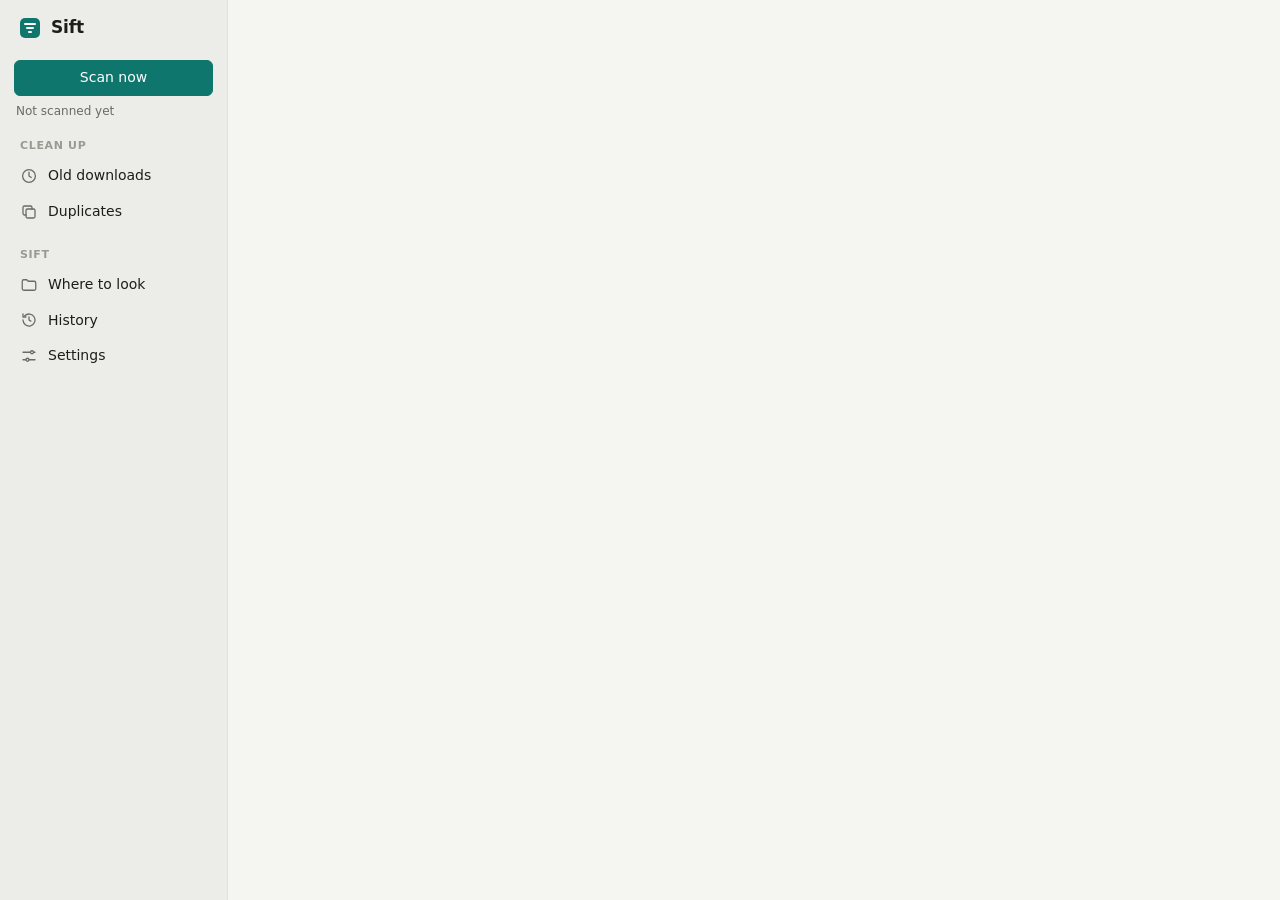
==== ui/index.html @ bf7e6002 "Sift's first version: old downloads and duplicates Scan of chosen folders; every 'old' signal (unuse" ====
<!doctype html>
<html lang="en">
<head>
<meta charset="utf-8">
<meta name="viewport" content="width=device-width, initial-scale=1">
<title>Sift</title>
<link rel="stylesheet" href="style.css">
</head>
<body>
<div class="app">
  <nav class="side" aria-label="Sections">
    <div class="brand">
      <svg viewBox="0 0 24 24" aria-hidden="true"><rect x="2" y="2" width="20" height="20" rx="5" fill="var(--accent)"/><rect x="6" y="7" width="12" height="2" rx="1" fill="var(--on-accent)"/><rect x="8" y="11" width="8" height="2" rx="1" fill="var(--on-accent)"/><rect x="10" y="15" width="4" height="2" rx="1" fill="var(--on-accent)"/></svg>
      <span>Sift</span>
    </div>

    <div class="scanbox">
      <button id="scanBtn" class="btn primary wide">Scan now</button>
      <div id="scanInfo" class="scaninfo">Not scanned yet</div>
      <div id="scanBar" class="bar" hidden><i></i></div>
    </div>

    <div class="navgroup">
      <div class="navlabel">Clean up</div>
      <button class="navitem" data-view="old"><svg class="ico" viewBox="0 0 24 24" aria-hidden="true"><circle cx="12" cy="12" r="8.5"/><path d="M12 7v5l3 2"/></svg><span class="lbl">Old downloads</span><span class="count" id="countOld"></span></button>
      <button class="navitem" data-view="dupes"><svg class="ico" viewBox="0 0 24 24" aria-hidden="true"><rect x="8" y="8" width="12" height="12" rx="2"/><path d="M16 8V6a2 2 0 0 0-2-2H6a2 2 0 0 0-2 2v8a2 2 0 0 0 2 2h2"/></svg><span class="lbl">Duplicates</span><span class="count" id="countDupes"></span></button>
    </div>

    <div class="navgroup">
      <div class="navlabel">Sift</div>
      <button class="navitem" data-view="folders"><svg class="ico" viewBox="0 0 24 24" aria-hidden="true"><path d="M3 7a2 2 0 0 1 2-2h4l2 2h8a2 2 0 0 1 2 2v8a2 2 0 0 1-2 2H5a2 2 0 0 1-2-2z"/></svg><span class="lbl">Where to look</span></button>
      <button class="navitem" data-view="history"><svg class="ico" viewBox="0 0 24 24" aria-hidden="true"><path d="M4 12a8 8 0 1 0 2.3-5.6"/><path d="M4 4v4h4"/><path d="M12 8v4l2.5 1.5"/></svg><span class="lbl">History</span></button>
      <button class="navitem" data-view="settings"><svg class="ico" viewBox="0 0 24 24" aria-hidden="true"><path d="M4 7h10M18 7h2M4 17h4M12 17h8"/><circle cx="16" cy="7" r="2"/><circle cx="10" cy="17" r="2"/></svg><span class="lbl">Settings</span></button>
    </div>
  </nav>

  <main id="main" class="main"></main>
</div>

<dialog id="confirm" class="dialog"></dialog>
<div id="toast" class="toast" hidden></div>

<script src="app.js"></script>
</body>
</html>
---- ui/style.css ----
/* Sift: a plain tool with a lick of paint. One accent, quiet surfaces, follows Windows light/dark. */

:root {
  --bg: #f5f5f2;
  --surface: #ffffff;
  --side: #ecece8;
  --text: #1d1d1b;
  --muted: #6b6b65;
  --faint: #9a9a93;
  --line: #e2e2dd;
  --line-strong: #cfcfc8;
  --hover: #f0f0ec;
  --accent: #0f766e;
  --accent-hover: #0c625b;
  --on-accent: #ffffff;
  --accent-soft: #e3f1ef;
  --accent-line: #a9d6d0;
  --danger: #b42318;
  --danger-hover: #93190f;
  --danger-soft: #fdecea;
  --warn-soft: #fff4dc;
  --warn: #8a5a00;
  --chip: #efefeb;
  --shadow: 0 8px 30px rgba(0, 0, 0, .14);
  --radius: 8px;
  --row: 40px;
  color-scheme: light;
}

@media (prefers-color-scheme: dark) {
  :root:not([data-theme="light"]) {
    --bg: #171817;
    --surface: #1f201f;
    --side: #131413;
    --text: #ebebe7;
    --muted: #a3a39c;
    --faint: #75756f;
    --line: #2d2e2c;
    --line-strong: #3d3e3b;
    --hover: #262726;
    --accent: #3bb3a3;
    --accent-hover: #52c4b5;
    --on-accent: #0b1f1c;
    --accent-soft: #173330;
    --accent-line: #2a5c55;
    --danger: #f07a6c;
    --danger-hover: #f5978b;
    --danger-soft: #3a1d1a;
    --warn-soft: #362a12;
    --warn: #e7b85a;
    --chip: #2a2b29;
    --shadow: 0 8px 30px rgba(0, 0, 0, .5);
    color-scheme: dark;
  }
}

* { box-sizing: border-box; }
html, body { height: 100%; margin: 0; }
body {
  background: var(--bg);
  color: var(--text);
  font: 14px/1.4 "Segoe UI Variable Text", "Segoe UI", system-ui, sans-serif;
  overflow: hidden;
  -webkit-font-smoothing: antialiased;
}
button, input, select { font: inherit; color: inherit; }
[hidden] { display: none !important; }

.app { display: grid; grid-template-columns: 228px 1fr; height: 100vh; }

/* ---- Sidebar ---- */
.side {
  background: var(--side);
  border-right: 1px solid var(--line);
  padding: 14px 10px;
  display: flex; flex-direction: column; gap: 18px;
  overflow-y: auto;
}
.brand { display: flex; align-items: center; gap: 9px; padding: 2px 8px; font-weight: 650; font-size: 17px; letter-spacing: -.01em; }
.brand svg { width: 24px; height: 24px; }
.scanbox { padding: 0 4px; display: grid; gap: 7px; }
.scaninfo { color: var(--muted); font-size: 12px; padding: 0 2px; min-height: 17px; }
.bar { height: 4px; border-radius: 2px; background: var(--line); overflow: hidden; }
.bar i { display: block; height: 100%; width: 0; background: var(--accent); transition: width .2s ease; }
.bar.busy i { width: 30%; animation: slide 1.1s ease-in-out infinite; }
@keyframes slide { from { transform: translateX(-100%); } to { transform: translateX(340%); } }

.navgroup { display: grid; gap: 2px; }
.navlabel { font-size: 11px; text-transform: uppercase; letter-spacing: .06em; color: var(--faint); padding: 0 10px 4px; font-weight: 600; }
.navitem {
  display: flex; align-items: center; gap: 10px;
  border: 0; background: none; text-align: left;
  padding: 7px 10px; border-radius: 6px; cursor: pointer; color: var(--text);
}
.navitem:hover { background: var(--hover); }
.navitem.on { background: var(--surface); box-shadow: 0 0 0 1px var(--line); font-weight: 600; }
.navitem .ico { width: 18px; height: 18px; fill: none; stroke: currentColor; stroke-width: 1.7; stroke-linecap: round; stroke-linejoin: round; color: var(--muted); flex: none; }
.navitem.on .ico { color: var(--accent); }
.navitem .lbl { flex: 1; }
.count { font-size: 12px; color: var(--muted); font-variant-numeric: tabular-nums; }

/* ---- Main ---- */
.main { display: flex; flex-direction: column; min-width: 0; min-height: 0; overflow: hidden; }
.head { padding: 18px 24px 10px; display: flex; align-items: flex-end; gap: 16px; }
.head h1 { margin: 0; font-size: 21px; font-weight: 650; letter-spacing: -.015em; }
.head .sub { color: var(--muted); margin-top: 2px; }
.head .grow { flex: 1; }
.head > div:first-child { flex: none; }
.head .tools { display: flex; gap: 8px; align-items: center; justify-content: flex-end; white-space: nowrap; }
.head .tools .slide select { height: 32px; }
.page { padding: 4px 24px 24px; overflow-y: auto; flex: 1; }

/* Filters */
.filters { padding: 6px 24px 10px; display: flex; flex-wrap: wrap; gap: 8px 14px; align-items: center; }
.search {
  display: flex; align-items: center; gap: 6px; background: var(--surface);
  border: 1px solid var(--line-strong); border-radius: 6px; padding: 0 8px; height: 32px; width: 260px;
}
.search:focus-within { border-color: var(--accent); box-shadow: 0 0 0 2px var(--accent-soft); }
.search input { border: 0; outline: 0; background: none; flex: 1; min-width: 0; }
.search svg { width: 15px; height: 15px; stroke: var(--faint); fill: none; stroke-width: 2; }
.chips { display: flex; flex-wrap: wrap; gap: 4px; }
.chipbtn {
  border: 1px solid var(--line-strong); background: var(--surface); border-radius: 999px;
  padding: 3px 10px; font-size: 12.5px; cursor: pointer; white-space: nowrap;
}
.chipbtn:hover { border-color: var(--faint); }
.chipbtn.on { background: var(--accent-soft); border-color: var(--accent-line); color: var(--accent); font-weight: 600; }
.chipbtn .n { color: var(--muted); font-weight: 400; margin-left: 3px; font-variant-numeric: tabular-nums; }
.slide { display: flex; align-items: center; gap: 8px; font-size: 12.5px; color: var(--muted); }
.slide output { min-width: 58px; color: var(--text); font-variant-numeric: tabular-nums; }
input[type=range] { accent-color: var(--accent); width: 140px; }

/* Table / list */
.table { flex: 1; min-height: 0; display: flex; flex-direction: column; margin: 0 24px; background: var(--surface); border: 1px solid var(--line); border-radius: var(--radius); overflow: hidden; }
.thead, .row { display: grid; align-items: center; gap: 12px; padding: 0 12px; }
.thead { height: 34px; border-bottom: 1px solid var(--line); font-size: 12px; color: var(--muted); font-weight: 600; user-select: none; flex: none; }
.thead > div { white-space: nowrap; overflow: hidden; text-overflow: ellipsis; }
.thead .sort { cursor: pointer; }
.thead .sort:hover { color: var(--text); }
.thead .sort.on::after { content: " ↓"; }
.thead .sort.on.asc::after { content: " ↑"; }
.scroller { flex: 1; overflow-y: auto; position: relative; outline: none; }
.spacer { position: relative; }
.row {
  position: absolute; left: 0; right: 0; height: var(--row);
  border-bottom: 1px solid var(--line); cursor: default; user-select: none;
}
.row:hover { background: var(--hover); }
.row.sel { background: var(--accent-soft); }
.row.focus { box-shadow: inset 2px 0 0 var(--accent); }
.row > div { white-space: nowrap; overflow: hidden; text-overflow: ellipsis; min-width: 0; }
.row .num, .thead .num { text-align: right; font-variant-numeric: tabular-nums; }
.row .muted { color: var(--muted); }
.row .name { font-weight: 500; }
.row .name small { color: var(--muted); font-weight: 400; margin-left: 6px; }
.cols-old { grid-template-columns: 22px minmax(170px, 2fr) minmax(230px, 2.2fr) 74px 104px minmax(80px, .8fr) minmax(130px, 1.5fr); }
.cols-dup { grid-template-columns: 22px minmax(200px, 2.2fr) minmax(160px, 2fr) 82px 112px minmax(90px, .9fr); }

.check {
  appearance: none; width: 16px; height: 16px; margin: 0; border-radius: 4px;
  border: 1.5px solid var(--line-strong); background: var(--surface); cursor: pointer; display: grid; place-items: center;
}
.check:checked { background: var(--accent); border-color: var(--accent); }
.check:checked::after { content: ""; width: 8px; height: 4px; border: 2px solid var(--on-accent); border-top: 0; border-right: 0; transform: translateY(-1px) rotate(-45deg); }
.check:disabled { opacity: .35; cursor: not-allowed; }

.tag { display: inline-block; font-size: 11.5px; padding: 1px 7px; border-radius: 999px; background: var(--chip); color: var(--muted); margin-right: 4px; white-space: nowrap; }
.tag.accent { background: var(--accent-soft); color: var(--accent); }
.tag.warn { background: var(--warn-soft); color: var(--warn); }

/* Duplicate groups */
.row.group { background: var(--bg); font-size: 12.5px; color: var(--muted); border-bottom-color: var(--line); grid-template-columns: 1fr auto; cursor: default; }
.row.group:hover { background: var(--bg); }
.row.group b { color: var(--text); font-weight: 600; }
.row.group .acts { display: flex; gap: 4px; align-items: center; }
.row.member > div:nth-child(2) { padding-left: 4px; }
.linkbtn { border: 0; background: none; color: var(--accent); cursor: pointer; padding: 3px 6px; border-radius: 4px; font-size: 12.5px; }
.linkbtn:hover { background: var(--accent-soft); }
.linkbtn.quiet { color: var(--muted); }
.rowacts { display: flex; gap: 2px; justify-content: flex-end; opacity: 0; }
.row:hover .rowacts, .row.focus .rowacts { opacity: 1; }

/* Selection bar */
.selbar {
  margin: 10px 24px 16px; display: flex; align-items: center; gap: 10px; flex-wrap: wrap;
  min-height: 46px; padding: 7px 8px 7px 14px; background: var(--surface); border: 1px solid var(--line); border-radius: var(--radius);
}
.selbar .what { font-weight: 600; font-variant-numeric: tabular-nums; }
.selbar .what span { color: var(--muted); font-weight: 400; }
.selbar .grow { flex: 1; }
.pattern { display: flex; gap: 4px; align-items: center; }
.pattern input { height: 30px; width: 190px; border: 1px solid var(--line-strong); border-radius: 6px; padding: 0 8px; background: var(--surface); }
.pattern input:focus { outline: none; border-color: var(--accent); }

/* Buttons */
.btn {
  height: 32px; padding: 0 14px; border-radius: 6px; border: 1px solid var(--line-strong);
  background: var(--surface); cursor: pointer; white-space: nowrap; font-weight: 500;
}
.btn:hover { background: var(--hover); }
.btn:disabled { opacity: .45; cursor: not-allowed; }
.btn.small { height: 28px; padding: 0 10px; font-size: 12.5px; }
.btn.primary { background: var(--accent); border-color: var(--accent); color: var(--on-accent); }
.btn.primary:hover { background: var(--accent-hover); }
.btn.danger { background: var(--danger); border-color: var(--danger); color: #fff; }
.btn.danger:hover { background: var(--danger-hover); }
.btn.wide { width: 100%; height: 36px; }
.btn:focus-visible, .linkbtn:focus-visible, .chipbtn:focus-visible, .navitem:focus-visible { outline: 2px solid var(--accent); outline-offset: 1px; }

/* Cards (settings, folders, history) */
.card { background: var(--surface); border: 1px solid var(--line); border-radius: var(--radius); padding: 16px 18px; margin-bottom: 16px; max-width: 860px; }
.card h2 { font-size: 15px; margin: 0 0 4px; font-weight: 650; }
.card .hint { color: var(--muted); margin: 0 0 12px; font-size: 13px; }
.setting { display: grid; grid-template-columns: 1fr 260px; gap: 6px 24px; padding: 12px 0; border-top: 1px solid var(--line); align-items: center; }
.setting:first-of-type { border-top: 0; }
.setting .t { font-weight: 550; }
.setting .d { color: var(--muted); font-size: 12.5px; grid-column: 1; }
.setting .ctl { grid-row: 1 / span 2; grid-column: 2; display: flex; align-items: center; gap: 10px; }
.setting .ctl input[type=range] { flex: 1; width: auto; }
.setting .ctl output { min-width: 78px; text-align: right; font-variant-numeric: tabular-nums; font-weight: 550; }
.list { border: 1px solid var(--line); border-radius: 6px; overflow: hidden; }
.li { display: flex; align-items: center; gap: 10px; padding: 8px 10px; border-top: 1px solid var(--line); min-height: 42px; }
.li:first-child { border-top: 0; }
.li .p { flex: 1; min-width: 0; overflow: hidden; text-overflow: ellipsis; white-space: nowrap; }
.li .m { color: var(--muted); font-size: 12.5px; white-space: nowrap; }
.li.off .p { color: var(--faint); }
.addrow { display: flex; gap: 8px; margin-top: 10px; }
.addrow input { flex: 1; height: 32px; border: 1px solid var(--line-strong); border-radius: 6px; padding: 0 10px; background: var(--surface); }
.addrow input:focus { outline: none; border-color: var(--accent); }
.empty-list { padding: 14px; color: var(--muted); font-size: 13px; }

/* Empty states */
.empty { margin: 40px auto; max-width: 460px; text-align: center; color: var(--muted); }
.empty h2 { color: var(--text); font-size: 17px; margin: 0 0 6px; }
.empty p { margin: 0 0 16px; }

/* Dialog */
.dialog { border: 0; border-radius: 12px; padding: 0; width: min(640px, 92vw); background: var(--surface); color: var(--text); box-shadow: var(--shadow); }
.dialog::backdrop { background: rgba(0, 0, 0, .35); }
.dialog .dh { padding: 18px 20px 6px; }
.dialog h2 { margin: 0 0 4px; font-size: 17px; }
.dialog .dh p { margin: 0; color: var(--muted); }
.dialog .warnbox { margin: 10px 20px 0; padding: 9px 12px; border-radius: 6px; background: var(--warn-soft); color: var(--warn); font-size: 13px; }
.dialog .dl { margin: 12px 20px 0; max-height: 300px; overflow-y: auto; border: 1px solid var(--line); border-radius: 6px; }
.dialog .dl div { display: flex; gap: 10px; padding: 6px 10px; border-top: 1px solid var(--line); font-size: 13px; }
.dialog .dl div:first-child { border-top: 0; }
.dialog .dl .n { flex: 1; min-width: 0; overflow: hidden; text-overflow: ellipsis; white-space: nowrap; }
.dialog .dl .s { color: var(--muted); font-variant-numeric: tabular-nums; }
.dialog .df { display: flex; justify-content: flex-end; gap: 8px; padding: 16px 20px 18px; }

/* Toast */
.toast {
  position: fixed; left: 50%; bottom: 22px; transform: translateX(-50%);
  background: var(--text); color: var(--bg); padding: 10px 12px 10px 16px; border-radius: 8px;
  box-shadow: var(--shadow); display: flex; gap: 12px; align-items: center; z-index: 10; max-width: 80vw;
}
.toast button { background: none; border: 0; color: var(--accent-line); cursor: pointer; font-weight: 600; padding: 2px 6px; }

@media (prefers-reduced-motion: reduce) {
  .bar.busy i { animation: none; width: 100%; opacity: .6; }
}
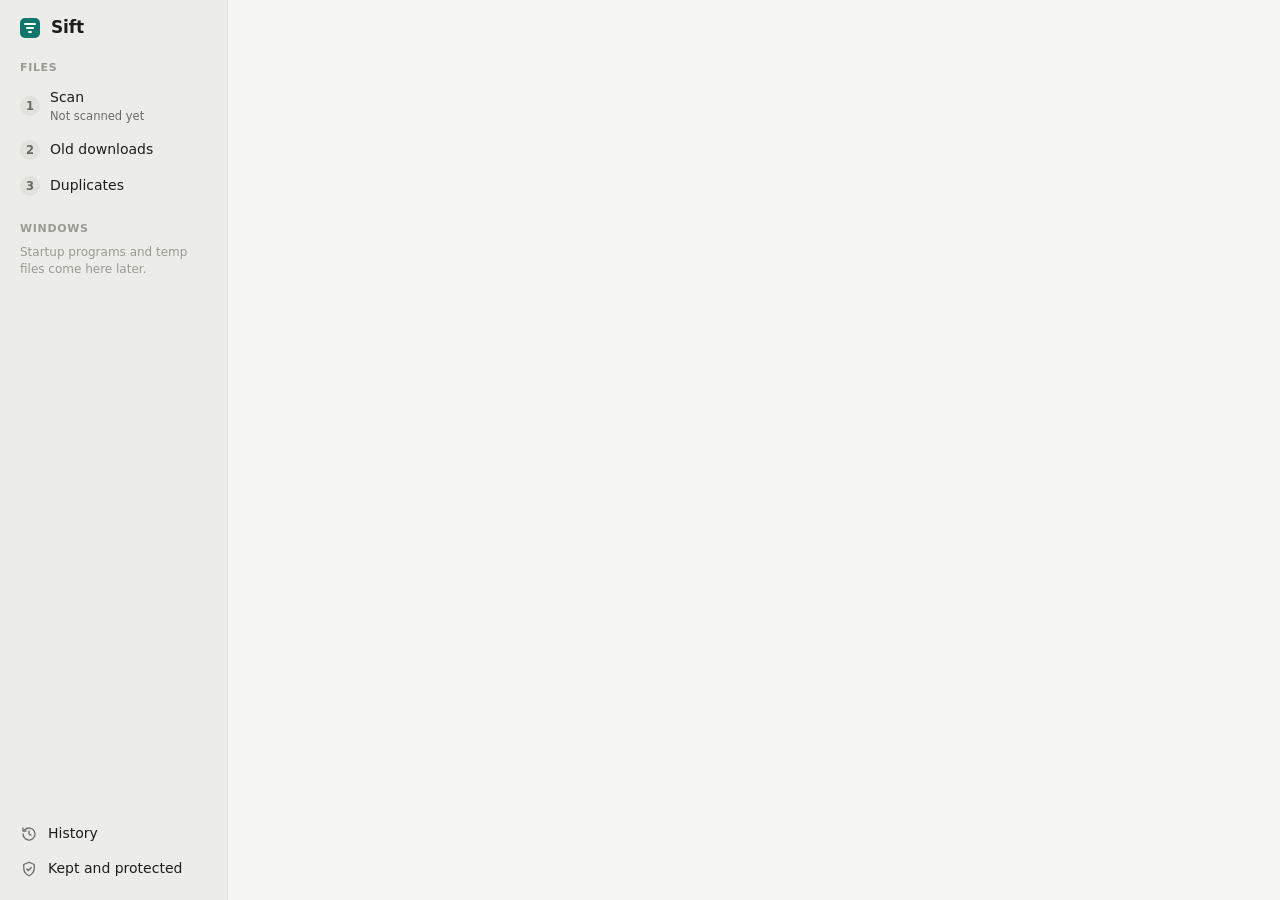
==== commit a90e0904: "Draft: numbered menu flow (not landed, waiting on the owner) Co-Authored-By: Claude Opus 5.5 <norepl" ====
--- a/ui/index.html
+++ b/ui/index.html
@@ -14,23 +14,24 @@
       <span>Sift</span>
     </div>
 
-    <div class="scanbox">
-      <button id="scanBtn" class="btn primary wide">Scan now</button>
-      <div id="scanInfo" class="scaninfo">Not scanned yet</div>
-      <div id="scanBar" class="bar" hidden><i></i></div>
+    <div class="navgroup">
+      <div class="navlabel">Files</div>
+      <button class="navitem" data-view="scan"><span class="step">1</span><span class="lbl">Scan<small id="scanInfo">Not scanned yet</small></span></button>
+      <div id="scanBar" class="bar navbar" hidden><i></i></div>
+      <button class="navitem" data-view="old"><span class="step">2</span><span class="lbl">Old downloads</span><span class="count" id="countOld"></span></button>
+      <button class="navitem" data-view="dupes"><span class="step">3</span><span class="lbl">Duplicates</span><span class="count" id="countDupes"></span></button>
     </div>
 
     <div class="navgroup">
-      <div class="navlabel">Clean up</div>
-      <button class="navitem" data-view="old"><svg class="ico" viewBox="0 0 24 24" aria-hidden="true"><circle cx="12" cy="12" r="8.5"/><path d="M12 7v5l3 2"/></svg><span class="lbl">Old downloads</span><span class="count" id="countOld"></span></button>
-      <button class="navitem" data-view="dupes"><svg class="ico" viewBox="0 0 24 24" aria-hidden="true"><rect x="8" y="8" width="12" height="12" rx="2"/><path d="M16 8V6a2 2 0 0 0-2-2H6a2 2 0 0 0-2 2v8a2 2 0 0 0 2 2h2"/></svg><span class="lbl">Duplicates</span><span class="count" id="countDupes"></span></button>
+      <div class="navlabel">Windows</div>
+      <div class="navsoon">Startup programs and temp files come here later.</div>
     </div>
 
+    <div class="grow"></div>
+
     <div class="navgroup">
-      <div class="navlabel">Sift</div>
-      <button class="navitem" data-view="folders"><svg class="ico" viewBox="0 0 24 24" aria-hidden="true"><path d="M3 7a2 2 0 0 1 2-2h4l2 2h8a2 2 0 0 1 2 2v8a2 2 0 0 1-2 2H5a2 2 0 0 1-2-2z"/></svg><span class="lbl">Where to look</span></button>
       <button class="navitem" data-view="history"><svg class="ico" viewBox="0 0 24 24" aria-hidden="true"><path d="M4 12a8 8 0 1 0 2.3-5.6"/><path d="M4 4v4h4"/><path d="M12 8v4l2.5 1.5"/></svg><span class="lbl">History</span></button>
-      <button class="navitem" data-view="settings"><svg class="ico" viewBox="0 0 24 24" aria-hidden="true"><path d="M4 7h10M18 7h2M4 17h4M12 17h8"/><circle cx="16" cy="7" r="2"/><circle cx="10" cy="17" r="2"/></svg><span class="lbl">Settings</span></button>
+      <button class="navitem" data-view="kept"><svg class="ico" viewBox="0 0 24 24" aria-hidden="true"><path d="M12 3l7 3v5c0 4.5-3 8.2-7 10-4-1.8-7-5.5-7-10V6z"/><path d="M9 12l2 2 4-4"/></svg><span class="lbl">Kept and protected</span></button>
     </div>
   </nav>
 
--- a/ui/style.css
+++ b/ui/style.css
@@ -154,8 +154,32 @@
 .row .muted { color: var(--muted); }
 .row .name { font-weight: 500; }
 .row .name small { color: var(--muted); font-weight: 400; margin-left: 6px; }
-.cols-old { grid-template-columns: 22px minmax(170px, 2fr) minmax(230px, 2.2fr) 74px 104px minmax(80px, .8fr) minmax(130px, 1.5fr); }
-.cols-dup { grid-template-columns: 22px minmax(200px, 2.2fr) minmax(160px, 2fr) 82px 112px minmax(90px, .9fr); }
+.table .thead, .table .row:not(.group) { grid-template-columns: var(--cols); }
+.thead .th { position: relative; height: 100%; display: flex; align-items: center; }
+.thead .th.num { justify-content: flex-end; }
+.grip { position: absolute; top: 6px; bottom: 6px; right: -7px; width: 9px; cursor: col-resize; z-index: 1; border-right: 1px solid var(--line-strong); }
+.grip:hover, body.resizing .grip { border-right-color: var(--accent); }
+body.resizing, body.resizing * { cursor: col-resize !important; user-select: none; }
+.cellacts { display: flex; gap: 6px; align-items: center; }
+.cellacts > span { overflow: hidden; text-overflow: ellipsis; flex: 1; min-width: 0; }
+.globalkeep { display: flex; flex-wrap: wrap; gap: 6px; align-items: center; padding: 0 24px 8px; font-size: 13px; }
+.globalkeep .grow { flex: 1; }
+.muted { color: var(--muted); }
+.ranges { padding-top: 0; gap: 8px 28px; }
+.ranges input[type=range] { width: 110px; }
+.ranges output { min-width: 72px; }
+.popbtn.on { background: var(--accent-soft); border-color: var(--accent-line); color: var(--accent); }
+.popbtn .n { font-weight: 700; }
+.popover { position: fixed; z-index: 20; width: 360px; background: var(--surface); border: 1px solid var(--line-strong); border-radius: 8px; box-shadow: var(--shadow); display: flex; flex-direction: column; max-height: 60vh; }
+.popq { margin: 8px; height: 30px; border: 1px solid var(--line-strong); border-radius: 6px; padding: 0 8px; background: var(--surface); }
+.popq:focus { outline: none; border-color: var(--accent); }
+.popl { overflow-y: auto; border-top: 1px solid var(--line); border-bottom: 1px solid var(--line); }
+.popi { display: flex; align-items: center; gap: 8px; padding: 6px 10px; cursor: pointer; font-size: 13px; }
+.popi:hover { background: var(--hover); }
+.popi .p { flex: 1; min-width: 0; overflow: hidden; text-overflow: ellipsis; white-space: nowrap; }
+.popi .n { color: var(--muted); font-variant-numeric: tabular-nums; }
+.popf { display: flex; align-items: center; padding: 6px 8px; }
+.popf .grow { flex: 1; }
 
 .check {
   appearance: none; width: 16px; height: 16px; margin: 0; border-radius: 4px;
@@ -260,3 +284,34 @@
 @media (prefers-reduced-motion: reduce) {
   .bar.busy i { animation: none; width: 100%; opacity: .6; }
 }
+
+.chipsep { width: 1px; align-self: stretch; background: var(--line-strong); margin: 2px 6px; }
+
+.keyhelp { margin: 0 24px 8px; padding: 7px 12px; border-radius: 6px; background: var(--chip); color: var(--muted); font-size: 12.5px; }
+.accentText { color: var(--accent); font-weight: 600; }
+.keynum { display: inline-grid; place-items: center; width: 17px; height: 17px; margin-right: 7px; border-radius: 4px; background: var(--chip); color: var(--muted); font-size: 11px; font-weight: 600; }
+.ghead { display: flex; align-items: center; gap: 6px; min-width: 0; }
+.ghead b { overflow: hidden; text-overflow: ellipsis; white-space: nowrap; max-width: 60%; }
+.ghead span { white-space: nowrap; }
+.fold { width: 22px; padding: 2px 0; }
+.rules { padding: 6px 20px 0; max-height: 62vh; overflow-y: auto; display: grid; gap: 14px; }
+.rulesec p { margin: 2px 0 8px; font-size: 12.5px; }
+.dialog .df .grow { flex: 1; }
+.btn.small.primary { color: var(--on-accent); }
+
+.side .grow { flex: 1; }
+.step { width: 20px; height: 20px; border-radius: 50%; display: grid; place-items: center; flex: none; font-size: 11.5px; font-weight: 700; background: var(--line); color: var(--muted); }
+.navitem.on .step { background: var(--accent); color: var(--on-accent); }
+.navitem .lbl small { display: block; font-size: 11.5px; color: var(--muted); font-weight: 400; }
+.navbar { margin: 0 10px 4px 40px; }
+.navsoon { padding: 2px 10px; color: var(--faint); font-size: 12px; }
+.scanpanel { display: flex; align-items: center; gap: 16px; flex-wrap: wrap; }
+.scanpanel .btn.big { height: 42px; padding: 0 26px; font-size: 15px; }
+.scanpanel .state { flex: 1; min-width: 220px; color: var(--muted); }
+.scanpanel .state .bar { margin-top: 8px; }
+.card h2 .num { display: inline-grid; place-items: center; width: 20px; height: 20px; border-radius: 50%; background: var(--accent-soft); color: var(--accent); font-size: 12px; margin-right: 8px; }
+details.skip { margin-top: 12px; }
+details.skip summary { cursor: pointer; color: var(--muted); font-size: 13px; }
+details.skip[open] summary { margin-bottom: 8px; }
+.resultlinks { display: flex; gap: 8px; margin-top: 12px; flex-wrap: wrap; }
+.sub .linkbtn { padding: 0 4px; }
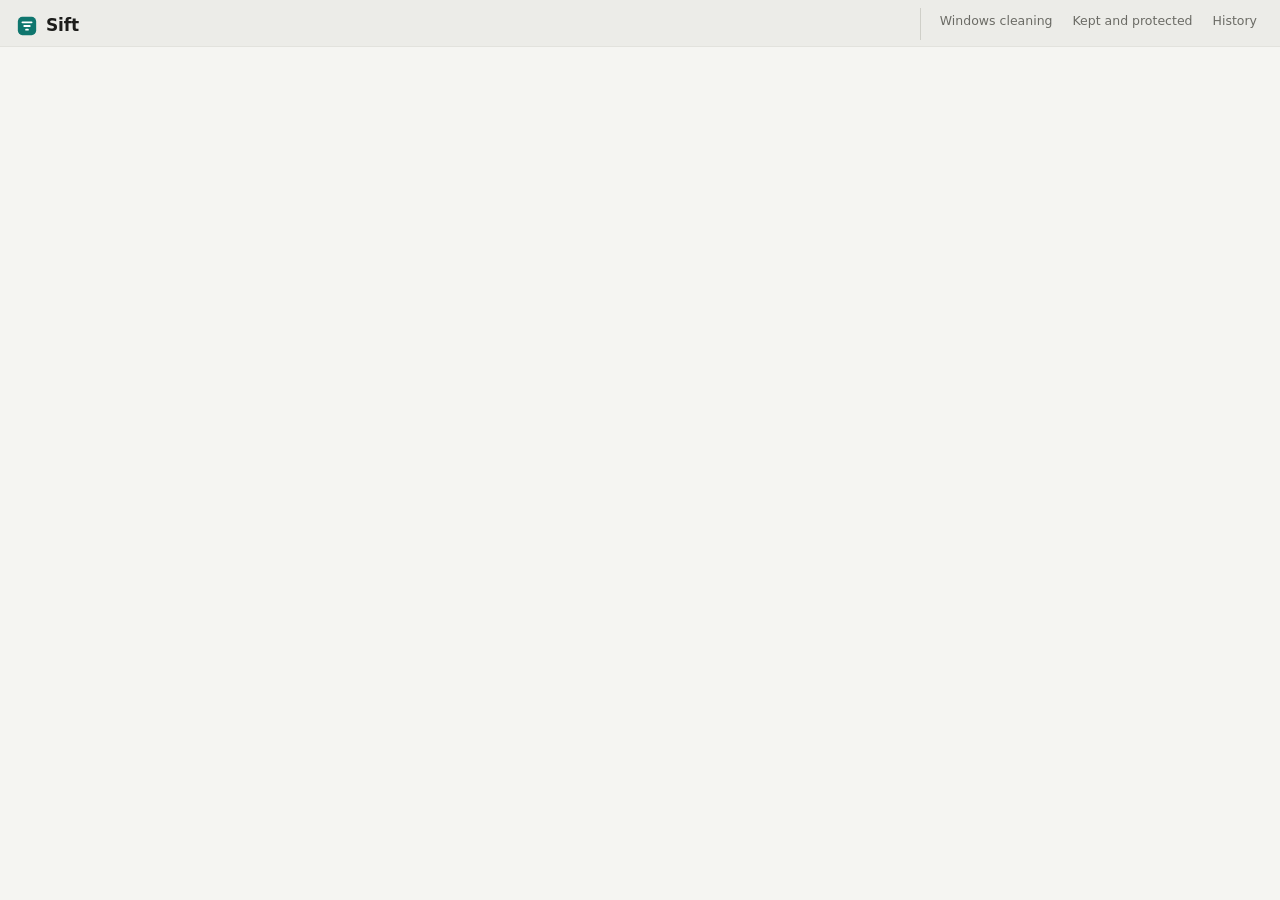
==== commit f91591e8: "Tab-and-step layout: jobs, set up, results and act (#2) The left sidebar goes. A row of job tabs (wi" ====
--- a/ui/index.html
+++ b/ui/index.html
@@ -8,33 +8,19 @@
 </head>
 <body>
 <div class="app">
-  <nav class="side" aria-label="Sections">
+  <header class="top">
     <div class="brand">
       <svg viewBox="0 0 24 24" aria-hidden="true"><rect x="2" y="2" width="20" height="20" rx="5" fill="var(--accent)"/><rect x="6" y="7" width="12" height="2" rx="1" fill="var(--on-accent)"/><rect x="8" y="11" width="8" height="2" rx="1" fill="var(--on-accent)"/><rect x="10" y="15" width="4" height="2" rx="1" fill="var(--on-accent)"/></svg>
       <span>Sift</span>
     </div>
-
-    <div class="navgroup">
-      <div class="navlabel">Files</div>
-      <button class="navitem" data-view="scan"><span class="step">1</span><span class="lbl">Scan<small id="scanInfo">Not scanned yet</small></span></button>
-      <div id="scanBar" class="bar navbar" hidden><i></i></div>
-      <button class="navitem" data-view="old"><span class="step">2</span><span class="lbl">Old downloads</span><span class="count" id="countOld"></span></button>
-      <button class="navitem" data-view="dupes"><span class="step">3</span><span class="lbl">Duplicates</span><span class="count" id="countDupes"></span></button>
+    <div class="tabs" id="tabs" role="tablist" aria-label="Jobs"></div>
+    <div class="strip" id="strip" aria-label="More">
+      <button data-view="windows" title="Startup programs and temporary files: comes later">Windows cleaning</button>
+      <button data-view="kept">Kept and protected</button>
+      <button data-view="history">History</button>
     </div>
-
-    <div class="navgroup">
-      <div class="navlabel">Windows</div>
-      <div class="navsoon">Startup programs and temp files come here later.</div>
-    </div>
-
-    <div class="grow"></div>
-
-    <div class="navgroup">
-      <button class="navitem" data-view="history"><svg class="ico" viewBox="0 0 24 24" aria-hidden="true"><path d="M4 12a8 8 0 1 0 2.3-5.6"/><path d="M4 4v4h4"/><path d="M12 8v4l2.5 1.5"/></svg><span class="lbl">History</span></button>
-      <button class="navitem" data-view="kept"><svg class="ico" viewBox="0 0 24 24" aria-hidden="true"><path d="M12 3l7 3v5c0 4.5-3 8.2-7 10-4-1.8-7-5.5-7-10V6z"/><path d="M9 12l2 2 4-4"/></svg><span class="lbl">Kept and protected</span></button>
-    </div>
-  </nav>
-
+  </header>
+  <nav class="steps" id="steps" aria-label="Steps of this job" hidden></nav>
   <main id="main" class="main"></main>
 </div>
 
--- a/ui/style.css
+++ b/ui/style.css
@@ -66,38 +66,54 @@
 button, input, select { font: inherit; color: inherit; }
 [hidden] { display: none !important; }
 
-.app { display: grid; grid-template-columns: 228px 1fr; height: 100vh; }
-
-/* ---- Sidebar ---- */
-.side {
-  background: var(--side);
-  border-right: 1px solid var(--line);
-  padding: 14px 10px;
-  display: flex; flex-direction: column; gap: 18px;
-  overflow-y: auto;
-}
-.brand { display: flex; align-items: center; gap: 9px; padding: 2px 8px; font-weight: 650; font-size: 17px; letter-spacing: -.01em; }
-.brand svg { width: 24px; height: 24px; }
-.scanbox { padding: 0 4px; display: grid; gap: 7px; }
-.scaninfo { color: var(--muted); font-size: 12px; padding: 0 2px; min-height: 17px; }
+.app { display: grid; grid-template-rows: auto auto 1fr; height: 100vh; min-width: 0; }
+
+/* ---- Tab row: one tab per job, and a small strip for the pages that are not jobs ---- */
+.top {
+  background: var(--side); border-bottom: 1px solid var(--line);
+  display: flex; align-items: flex-end; gap: 12px; padding: 8px 14px 0; min-width: 0;
+}
+.brand { display: flex; align-items: center; gap: 8px; padding: 0 6px 8px 2px; font-weight: 650; font-size: 17px; letter-spacing: -.01em; flex: none; }
+.brand svg { width: 22px; height: 22px; }
+.tabs { display: flex; align-items: flex-end; gap: 2px; flex: 1; min-width: 0; overflow-x: auto; scrollbar-width: none; }
+.tabs::-webkit-scrollbar { display: none; }
+.tab {
+  display: flex; align-items: center; gap: 8px; flex: none; max-width: 220px;
+  border: 1px solid transparent; border-bottom: 0; border-radius: 8px 8px 0 0; background: none;
+  padding: 7px 12px; cursor: pointer; color: var(--muted); height: 36px; margin-bottom: -1px;
+}
+.tab:hover { background: var(--hover); color: var(--text); }
+.tab.on { background: var(--bg); border-color: var(--line); color: var(--text); font-weight: 600; }
+.tab .tname { overflow: hidden; text-overflow: ellipsis; white-space: nowrap; }
+.tab .tb { display: inline-flex; align-items: center; }
+.tab.add { padding: 7px 11px; font-size: 18px; line-height: 1; color: var(--accent); }
+.badge { font-size: 11.5px; font-weight: 600; min-width: 20px; padding: 1px 6px; border-radius: 999px; background: var(--accent-soft); color: var(--accent); text-align: center; font-variant-numeric: tabular-nums; }
+.ring { width: 18px; height: 18px; transform: rotate(-90deg); }
+.ring circle { fill: none; stroke-width: 2.4; }
+.ring .track { stroke: var(--line-strong); }
+.ring .arc { stroke: var(--accent); stroke-linecap: round; transition: stroke-dasharray .2s ease; }
+.ring.spin { animation: spin 1.1s linear infinite; }
+@keyframes spin { to { transform: rotate(270deg); } }
+.strip { display: flex; gap: 2px; flex: none; padding-bottom: 6px; padding-left: 10px; border-left: 1px solid var(--line-strong); margin-bottom: 6px; align-self: center; }
+.strip button { border: 0; background: none; color: var(--muted); font-size: 12.5px; padding: 4px 9px; border-radius: 6px; cursor: pointer; white-space: nowrap; }
+.strip button:hover { background: var(--hover); color: var(--text); }
+.strip button.on { background: var(--surface); box-shadow: 0 0 0 1px var(--line); color: var(--text); font-weight: 600; }
+
+.scaninfo { color: var(--muted); font-size: 13px; min-height: 17px; }
 .bar { height: 4px; border-radius: 2px; background: var(--line); overflow: hidden; }
 .bar i { display: block; height: 100%; width: 0; background: var(--accent); transition: width .2s ease; }
 .bar.busy i { width: 30%; animation: slide 1.1s ease-in-out infinite; }
 @keyframes slide { from { transform: translateX(-100%); } to { transform: translateX(340%); } }
 
-.navgroup { display: grid; gap: 2px; }
-.navlabel { font-size: 11px; text-transform: uppercase; letter-spacing: .06em; color: var(--faint); padding: 0 10px 4px; font-weight: 600; }
-.navitem {
-  display: flex; align-items: center; gap: 10px;
-  border: 0; background: none; text-align: left;
-  padding: 7px 10px; border-radius: 6px; cursor: pointer; color: var(--text);
-}
-.navitem:hover { background: var(--hover); }
-.navitem.on { background: var(--surface); box-shadow: 0 0 0 1px var(--line); font-weight: 600; }
-.navitem .ico { width: 18px; height: 18px; fill: none; stroke: currentColor; stroke-width: 1.7; stroke-linecap: round; stroke-linejoin: round; color: var(--muted); flex: none; }
-.navitem.on .ico { color: var(--accent); }
-.navitem .lbl { flex: 1; }
-.count { font-size: 12px; color: var(--muted); font-variant-numeric: tabular-nums; }
+/* ---- Step row ---- */
+.steps { display: flex; align-items: center; gap: 4px; padding: 10px 24px 4px; background: var(--bg); }
+.steps .sep { color: var(--faint); padding: 0 2px; }
+.step { display: flex; align-items: center; gap: 8px; border: 0; background: none; padding: 5px 12px 5px 6px; border-radius: 999px; cursor: pointer; color: var(--muted); font-weight: 500; }
+.step:hover { background: var(--hover); color: var(--text); }
+.step .num { display: grid; place-items: center; width: 22px; height: 22px; border-radius: 50%; border: 1.5px solid var(--line-strong); font-size: 12px; font-weight: 600; }
+.step.on { color: var(--text); font-weight: 650; }
+.step.on .num { background: var(--accent); border-color: var(--accent); color: var(--on-accent); }
+.step .n { font-size: 12px; color: var(--accent); font-weight: 600; }
 
 /* ---- Main ---- */
 .main { display: flex; flex-direction: column; min-width: 0; min-height: 0; overflow: hidden; }
@@ -230,7 +246,7 @@
 .btn.danger { background: var(--danger); border-color: var(--danger); color: #fff; }
 .btn.danger:hover { background: var(--danger-hover); }
 .btn.wide { width: 100%; height: 36px; }
-.btn:focus-visible, .linkbtn:focus-visible, .chipbtn:focus-visible, .navitem:focus-visible { outline: 2px solid var(--accent); outline-offset: 1px; }
+.btn:focus-visible, .linkbtn:focus-visible, .chipbtn:focus-visible, .tab:focus-visible, .step:focus-visible, .strip button:focus-visible, .seg button:focus-visible { outline: 2px solid var(--accent); outline-offset: 1px; }
 
 /* Cards (settings, folders, history) */
 .card { background: var(--surface); border: 1px solid var(--line); border-radius: var(--radius); padding: 16px 18px; margin-bottom: 16px; max-width: 860px; }
@@ -283,6 +299,7 @@
 
 @media (prefers-reduced-motion: reduce) {
   .bar.busy i { animation: none; width: 100%; opacity: .6; }
+  .ring.spin { animation: none; }
 }
 
 .chipsep { width: 1px; align-self: stretch; background: var(--line-strong); margin: 2px 6px; }
@@ -299,19 +316,66 @@
 .dialog .df .grow { flex: 1; }
 .btn.small.primary { color: var(--on-accent); }
 
-.side .grow { flex: 1; }
-.step { width: 20px; height: 20px; border-radius: 50%; display: grid; place-items: center; flex: none; font-size: 11.5px; font-weight: 700; background: var(--line); color: var(--muted); }
-.navitem.on .step { background: var(--accent); color: var(--on-accent); }
-.navitem .lbl small { display: block; font-size: 11.5px; color: var(--muted); font-weight: 400; }
-.navbar { margin: 0 10px 4px 40px; }
-.navsoon { padding: 2px 10px; color: var(--faint); font-size: 12px; }
-.scanpanel { display: flex; align-items: center; gap: 16px; flex-wrap: wrap; }
-.scanpanel .btn.big { height: 42px; padding: 0 26px; font-size: 15px; }
-.scanpanel .state { flex: 1; min-width: 220px; color: var(--muted); }
-.scanpanel .state .bar { margin-top: 8px; }
-.card h2 .num { display: inline-grid; place-items: center; width: 20px; height: 20px; border-radius: 50%; background: var(--accent-soft); color: var(--accent); font-size: 12px; margin-right: 8px; }
-details.skip { margin-top: 12px; }
-details.skip summary { cursor: pointer; color: var(--muted); font-size: 13px; }
-details.skip[open] summary { margin-bottom: 8px; }
-.resultlinks { display: flex; gap: 8px; margin-top: 12px; flex-wrap: wrap; }
-.sub .linkbtn { padding: 0 4px; }
+/* ---- Set up step ---- */
+.stepn { display: inline-grid; place-items: center; width: 22px; height: 22px; margin-right: 9px; border-radius: 50%; background: var(--accent-soft); color: var(--accent); font-size: 12.5px; font-weight: 700; }
+.namebox { display: flex; flex-direction: column; gap: 2px; }
+.nameinput { height: 34px; width: min(340px, 70vw); font-size: 19px; font-weight: 650; letter-spacing: -.01em; padding: 0 8px; border: 1px solid transparent; border-radius: 6px; background: none; color: var(--text); }
+.nameinput:hover { border-color: var(--line-strong); }
+.nameinput:focus { outline: none; border-color: var(--accent); background: var(--surface); }
+.frow { cursor: default; }
+.frow.dragging { opacity: .45; }
+.frow.over { box-shadow: inset 0 2px 0 var(--accent); }
+.grab { color: var(--faint); cursor: grab; letter-spacing: -2px; user-select: none; }
+.rank { width: 20px; text-align: center; font-size: 12px; font-weight: 600; color: var(--accent); font-variant-numeric: tabular-nums; }
+.tgl { display: inline-flex; align-items: center; gap: 7px; cursor: pointer; font-size: 13px; }
+.tgl.small { color: var(--muted); font-size: 12.5px; white-space: nowrap; }
+.pastebox { display: flex; gap: 8px; margin-top: 10px; align-items: flex-start; }
+.pastebox textarea { flex: 1; border: 1px solid var(--line-strong); border-radius: 6px; padding: 7px 10px; background: var(--surface); resize: vertical; font: inherit; }
+.pastebox textarea:focus { outline: none; border-color: var(--accent); }
+.skipbox { margin-top: 14px; }
+.skipbox summary { cursor: pointer; color: var(--muted); font-size: 13px; }
+.skipbox .hint { margin: 8px 0; }
+.finds { display: flex; flex-wrap: wrap; gap: 10px; }
+.tgl.big { flex-direction: row; flex-wrap: wrap; align-items: baseline; gap: 4px 10px; padding: 10px 14px; border: 1px solid var(--line-strong); border-radius: var(--radius); font-size: 14px; font-weight: 600; min-width: 260px; flex: 1; }
+.tgl.big input { align-self: center; }
+.tgl.big small { flex-basis: 100%; padding-left: 26px; color: var(--muted); font-weight: 400; font-size: 12.5px; }
+.tgl.big:has(input:checked) { border-color: var(--accent-line); background: var(--accent-soft); }
+.presetrow { display: flex; align-items: center; gap: 10px; flex-wrap: wrap; }
+.presetrow select { max-width: 260px; }
+.presetrow .grow { flex: 1; }
+.presetstate { display: inline-flex; gap: 6px; align-items: center; }
+.card .hint#presetDesc { margin: 8px 0 4px; min-height: 18px; }
+.setsec h3 { font-size: 12px; text-transform: uppercase; letter-spacing: .06em; color: var(--faint); margin: 14px 0 0; font-weight: 600; }
+.setting .ctl.kinds { flex-wrap: wrap; gap: 6px 14px; }
+.setting .ctl.dates { flex-wrap: wrap; gap: 8px; }
+.setting .ctl.dates input[type=date], .txt { height: 30px; border: 1px solid var(--line-strong); border-radius: 6px; padding: 0 8px; background: var(--surface); }
+.txt { flex: 1; min-width: 0; }
+.txt:focus, input[type=date]:focus { outline: none; border-color: var(--accent); }
+.scanrow { display: flex; align-items: center; gap: 14px; flex-wrap: wrap; }
+.scanrow .scaninfo { flex: 1; min-width: 160px; }
+.btn.big { height: 38px; padding: 0 26px; font-size: 15px; }
+.card .bar { margin-top: 10px; }
+
+/* ---- Results step ---- */
+.seg { display: inline-flex; padding: 3px; border-radius: 8px; background: var(--chip); gap: 2px; align-self: center; }
+.seg button { border: 0; background: none; padding: 5px 12px; border-radius: 6px; cursor: pointer; color: var(--muted); font-weight: 500; }
+.seg button.on { background: var(--surface); color: var(--text); box-shadow: 0 0 0 1px var(--line); font-weight: 600; }
+.seg .n { margin-left: 6px; font-size: 12px; font-variant-numeric: tabular-nums; color: var(--accent); }
+.notice { margin: 8px 24px 0; padding: 7px 12px; border-radius: 6px; background: var(--warn-soft); color: var(--warn); font-size: 13px; }
+.dialog .dbody { padding: 10px 20px 0; }
+.field { display: grid; gap: 4px; font-size: 13px; color: var(--muted); }
+.field input { height: 34px; border: 1px solid var(--line-strong); border-radius: 6px; padding: 0 10px; background: var(--surface); color: var(--text); font-size: 14px; }
+.field input:focus { outline: none; border-color: var(--accent); }
+
+@media (max-width: 760px) {
+  .top { flex-wrap: wrap; row-gap: 0; }
+  .tabs { order: 3; flex-basis: 100%; }
+  .strip { margin-left: auto; border-left: 0; padding-left: 0; }
+  .steps { padding: 8px 12px 4px; flex-wrap: wrap; }
+  .head { padding-left: 14px; padding-right: 14px; flex-wrap: wrap; }
+  .page, .filters { padding-left: 14px; padding-right: 14px; }
+  .table, .selbar, .globalkeep, .keyhelp, .notice { margin-left: 14px; margin-right: 14px; }
+  .setting { grid-template-columns: 1fr; }
+  .setting .ctl { grid-row: auto; grid-column: 1; }
+  .frow { flex-wrap: wrap; }
+}
